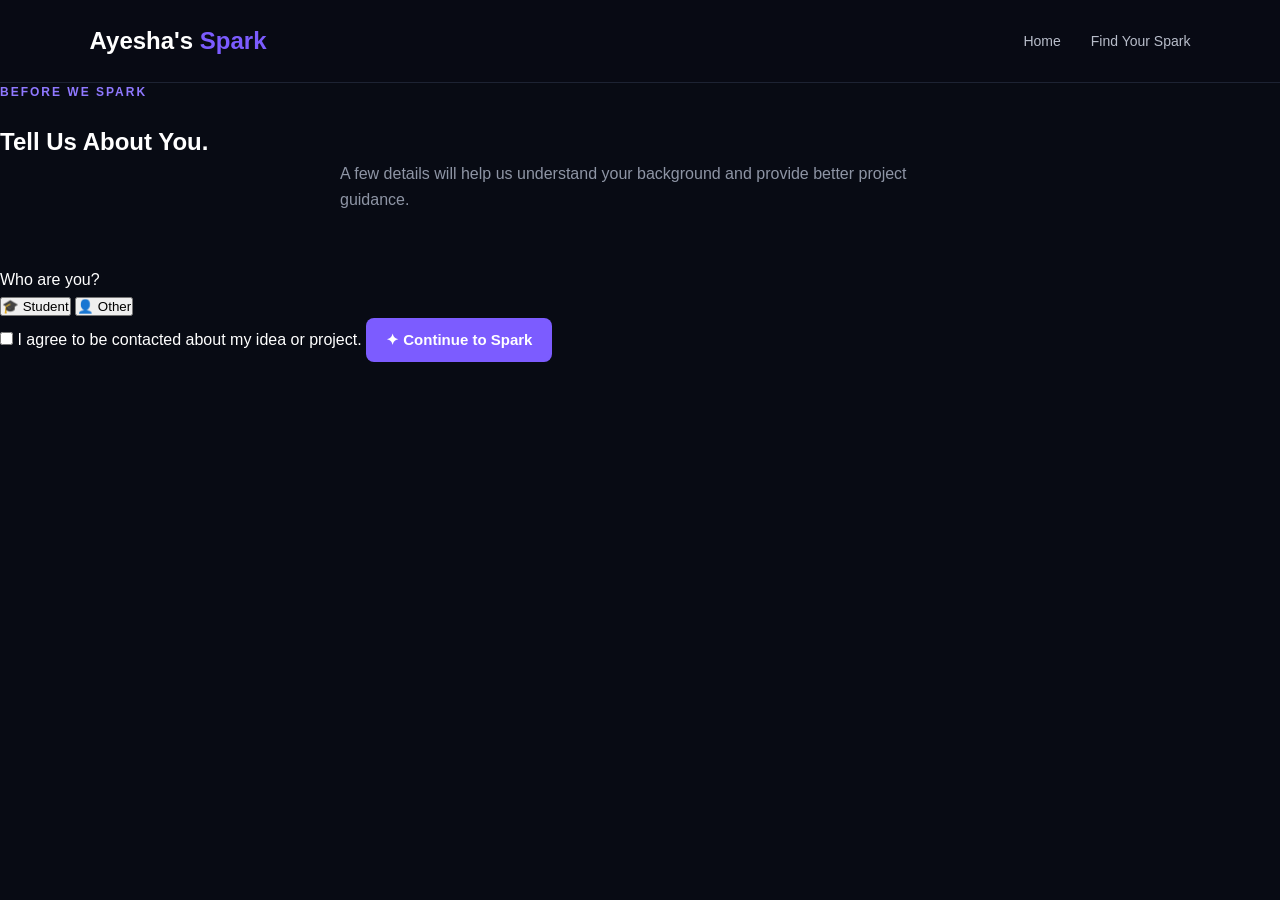
==== user-info.html @ e6392648 "Create user-info.html" ====
<!DOCTYPE html>
<html lang="en">

<head>
    <meta charset="UTF-8">
    <meta name="viewport" content="width=device-width, initial-scale=1.0">

    <title>Tell Us About You | Ayesha's Spark</title>

    <link rel="stylesheet" href="style.css">
</head>

<body>

    <!-- NAVBAR -->
    <nav class="navbar">

        <div class="logo">
            Ayesha's <span>Spark</span>
        </div>

        <div class="nav-links">
            <a href="index.html">Home</a>
            <a href="spark.html">Find Your Spark</a>
        </div>

    </nav>


    <!-- USER INFORMATION -->
    <section class="user-info-page">

        <p class="section-label">BEFORE WE SPARK</p>

        <h1>
            Tell Us About <span>You.</span>
        </h1>

        <p class="section-text">
            A few details will help us understand your background
            and provide better project guidance.
        </p>


        <div class="user-info-form">

            <label>Who are you?</label>

            <div class="user-type-buttons">

                <button type="button" onclick="showStudent()">
                    🎓 Student
                </button>

                <button type="button" onclick="showOther()">
                    👤 Other
                </button>

            </div>


            <!-- STUDENT FIELDS -->

            <div id="studentFields" style="display: none;">

                <label>First Name</label>
                <input type="text" id="studentName"
                    placeholder="Enter your first name">

                <label>College Name</label>
                <input type="text" id="collegeName"
                    placeholder="Enter your college name">

                <label>Course / Program</label>
                <input type="text" id="course"
                    placeholder="Example: B.Tech">

                <label>Year</label>

                <select id="studyYear">
                    <option value="">Select year</option>
                    <option>1st Year</option>
                    <option>2nd Year</option>
                    <option>3rd Year</option>
                    <option>4th Year</option>
                </select>

                <label>Branch</label>

                <input type="text" id="branch"
                    placeholder="Example: CSE-AIML">

                <label>Email</label>

                <input type="email" id="studentEmail"
                    placeholder="Enter your email">

                <label>What are you looking for?</label>

                <select id="studentPurpose">

                    <option value="">Select purpose</option>
                    <option>Academic Project</option>
                    <option>Mini Project</option>
                    <option>Major Project</option>
                    <option>Hackathon</option>
                    <option>Innovation Idea</option>
                    <option>Learning</option>
                    <option>Other</option>

                </select>

            </div>


            <!-- OTHER FIELDS -->

            <div id="otherFields" style="display: none;">

                <label>First Name</label>

                <input type="text" id="otherFirstName"
                    placeholder="Enter your first name">

                <label>Last Name</label>

                <input type="text" id="otherLastName"
                    placeholder="Enter your last name">

                <label>Phone Number</label>

                <input type="tel" id="otherPhone"
                    placeholder="Enter your phone number">

                <label>Email <span>(Optional)</span></label>

                <input type="email" id="otherEmail"
                    placeholder="Enter your email">

                <label>What are you looking for?</label>

                <select id="otherPurpose">

                    <option value="">Select purpose</option>
                    <option>Project Idea</option>
                    <option>Business Idea</option>
                    <option>Technical Help</option>
                    <option>Innovation</option>
                    <option>Learning</option>
                    <option>Other</option>

                </select>

            </div>


            <!-- CONSENT -->

            <label class="consent-option">

                <input type="checkbox" id="contactConsent">

                I agree to be contacted about my idea or project.

            </label>


            <button
                type="button"
                class="primary-btn"
                onclick="submitUserInfo()">

                ✦ Continue to Spark

            </button>

        </div>

    </section>


    <script>

        function showStudent() {

            document.getElementById("studentFields").style.display = "block";
            document.getElementById("otherFields").style.display = "none";

        }


        function showOther() {

            document.getElementById("otherFields").style.display = "block";
            document.getElementById("studentFields").style.display = "none";

        }


        function submitUserInfo() {

            const consent =
                document.getElementById("contactConsent").checked;

            if (!consent) {

                alert("Please agree to be contacted before continuing.");

                return;

            }

            window.location.href = "spark.html";

        }

    </script>

</body>

</html>
---- style.css ----
* {
    margin: 0;
    padding: 0;
    box-sizing: border-box;
}

html {
    scroll-behavior: smooth;
}

body {
    font-family: Arial, sans-serif;
    background: #080b14;
    color: #ffffff;
    line-height: 1.6;
}

/* NAVBAR */

.navbar {
    width: 100%;
    padding: 22px 7%;
    display: flex;
    justify-content: space-between;
    align-items: center;
    border-bottom: 1px solid #1d2333;
    background: rgba(8, 11, 20, 0.9);
}

.logo {
    font-size: 24px;
    font-weight: bold;
}

.logo span {
    color: #7c5cff;
}

.nav-links {
    display: flex;
    align-items: center;
    gap: 30px;
}

.nav-links a {
    color: #b8bdca;
    text-decoration: none;
    font-size: 14px;
}

.nav-links a:hover {
    color: #ffffff;
}

.nav-links button,
.primary-btn,
.cta button {
    border: none;
    padding: 13px 20px;
    border-radius: 8px;
    background: #7c5cff;
    color: white;
    font-weight: bold;
    cursor: pointer;
}

.nav-links button:hover,
.primary-btn:hover,
.cta button:hover {
    transform: translateY(-2px);
}


/* HERO */

.hero {
    min-height: 90vh;
    padding: 100px 7%;
    display: flex;
    justify-content: space-between;
    align-items: center;
    gap: 70px;
    background:
        radial-gradient(circle at 80% 40%, #30226b55, transparent 35%),
        #080b14;
}

.hero-content {
    max-width: 650px;
}

.tagline,
.section-label {
    color: #8f78ff;
    font-size: 12px;
    font-weight: bold;
    letter-spacing: 2px;
    margin-bottom: 20px;
}

.hero h1 {
    font-size: clamp(48px, 6vw, 78px);
    line-height: 1.05;
    margin-bottom: 25px;
}

.hero h1 span {
    display: block;
    color: #8f78ff;
}

.hero-description {
    color: #a9afbd;
    font-size: 18px;
    max-width: 570px;
    margin-bottom: 35px;
}

.hero-buttons {
    display: flex;
    gap: 15px;
}

.primary-btn {
    font-size: 15px;
}

.secondary-btn {
    padding: 13px 20px;
    border-radius: 8px;
    background: transparent;
    border: 1px solid #353b4d;
    color: white;
    cursor: pointer;
}

.secondary-btn:hover {
    border-color: #8f78ff;
}


/* HERO VISUAL */

.hero-visual {
    position: relative;
    width: 430px;
    min-width: 350px;
}

.glow {
    position: absolute;
    width: 250px;
    height: 250px;
    background: #6d52ff;
    filter: blur(120px);
    opacity: 0.25;
    top: 30px;
    left: 80px;
}

.spark-card {
    position: relative;
    padding: 45px;
    border: 1px solid #30374a;
    border-radius: 22px;
    background: #101521;
    box-shadow: 0 25px 70px #00000055;
}

.spark-symbol {
    font-size: 55px;
    color: #8f78ff;
    margin-bottom: 30px;
}

.card-label {
    color: #777f92;
    font-size: 11px;
    letter-spacing: 2px;
    margin-bottom: 8px;
}

.spark-card h3 {
    font-size: 21px;
    font-weight: 500;
}

.line {
    height: 1px;
    background: #30374a;
    margin: 30px 0;
}

.solution {
    color: #a999ff;
}


/* HOW IT WORKS */

.how,
.projects {
    padding: 110px 7%;
    max-width: 1400px;
    margin: auto;
}

.how {
    text-align: center;
}

.how h2,
.projects h2,
.cta h2 {
    font-size: 42px;
    margin-bottom: 15px;
}

.section-text {
    color: #8e95a5;
    max-width: 600px;
    margin: 0 auto 55px;
}

.steps {
    display: grid;
    grid-template-columns: repeat(4, 1fr);
    gap: 20px;
    text-align: left;
}

.step-card {
    padding: 30px;
    background: #101521;
    border: 1px solid #242b3b;
    border-radius: 16px;
}

.step-card:hover {
    border-color: #6f5bdb;
    transform: translateY(-5px);
    transition: 0.3s;
}

.step-card span {
    color: #7c5cff;
    font-size: 13px;
    font-weight: bold;
}

.step-card h3 {
    margin: 20px 0 10px;
    font-size: 22px;
}

.step-card p {
    color: #8e95a5;
}


/* PROJECTS */

.projects {
    text-align: center;
}

.project-grid {
    display: grid;
    grid-template-columns: repeat(3, 1fr);
    gap: 25px;
    text-align: left;
}

.project-card {
    background: #101521;
    border: 1px solid #242b3b;
    border-radius: 16px;
    overflow: hidden;
}

.project-card:hover {
    transform: translateY(-5px);
    transition: 0.3s;
}

.project-image {
    height: 200px;
    display: flex;
    justify-content: center;
    align-items: center;
    background: #151b29;
    color: #626a7d;
    font-size: 13px;
    letter-spacing: 1px;
}

.project-info {
    padding: 25px;
}

.project-info small {
    color: #8f78ff;
    font-size: 11px;
    letter-spacing: 1.5px;
}

.project-info h3 {
    margin: 10px 0;
    font-size: 21px;
}

.project-info p {
    color: #8e95a5;
}


/* CTA */

.cta {
    padding: 110px 20px;
    text-align: center;
    background:
        radial-gradient(circle, #30226b55, transparent 45%),
        #0b0f1a;
}

.cta h2 {
    margin-top: 10px;
}

.cta p:not(.section-label) {
    color: #8e95a5;
    margin-bottom: 30px;
}


/* FOOTER */

footer {
    text-align: center;
    padding: 45px 20px;
    border-top: 1px solid #1d2333;
    background: #070910;
}

footer p {
    color: #707789;
    margin-top: 10px;
}

.copyright {
    font-size: 12px;
}


/* MOBILE */

@media (max-width: 850px) {

    .nav-links a {
        display: none;
    }

    .hero {
        flex-direction: column;
        text-align: center;
        padding-top: 70px;
    }

    .hero-description {
        margin-left: auto;
        margin-right: auto;
    }

    .hero-buttons {
        justify-content: center;
        flex-wrap: wrap;
    }

    .hero-visual {
        width: 100%;
        max-width: 430px;
        min-width: 0;
    }

    .steps {
        grid-template-columns: 1fr;
    }

    .project-grid {
        grid-template-columns: 1fr;
    }

    .how h2,
    .projects h2,
    .cta h2 {
        font-size: 32px;
    }
}
/* SPARK GENERATOR */

.spark-generator {
    min-height: 100vh;
    padding: 90px 7%;
    max-width: 1000px;
    margin: auto;
}

.spark-generator h1 {
    font-size: 52px;
    line-height: 1.1;
    margin-bottom: 20px;
}

.spark-generator h1 span {
    color: #8f78ff;
}

.spark-form {
    margin-top: 40px;
    padding: 35px;
    background: #101521;
    border: 1px solid #242b3b;
    border-radius: 18px;
}

.spark-form > label {
    display: block;
    margin-top: 25px;
    margin-bottom: 10px;
    font-weight: bold;
}

.spark-form textarea,
.spark-form select {
    width: 100%;
    padding: 14px;
    background: #080b14;
    border: 1px solid #30374a;
    border-radius: 8px;
    color: white;
    font-size: 15px;
}

.spark-form textarea {
    height: 130px;
    resize: vertical;
}


/* SKILLS */

.skills-grid {
    display: grid;
    grid-template-columns: repeat(3, 1fr);
    gap: 12px;
}

.skill-option {
    padding: 13px;
    background: #080b14;
    border: 1px solid #30374a;
    border-radius: 8px;
    cursor: pointer;
    color: #b8bdca;
}

.skill-option:hover {
    border-color: #8f78ff;
    color: white;
}

.skill-option input {
    margin-right: 8px;
}


/* RESULT */

.spark-result {
    margin-top: 40px;
    padding: 35px;
    background: #101521;
    border: 1px solid #6f5bdb;
    border-radius: 18px;
}

.spark-result h2 {
    font-size: 32px;
    margin-bottom: 15px;
}

.spark-result h3 {
    margin-top: 25px;
    margin-bottom: 8px;
    color: #a999ff;
}

.spark-result p {
    color: #a9afbd;
}


/* MOBILE */

@media (max-width: 700px) {

    .spark-generator h1 {
        font-size: 38px;
    }

    .skills-grid {
        grid-template-columns: repeat(2, 1fr);
    }
}
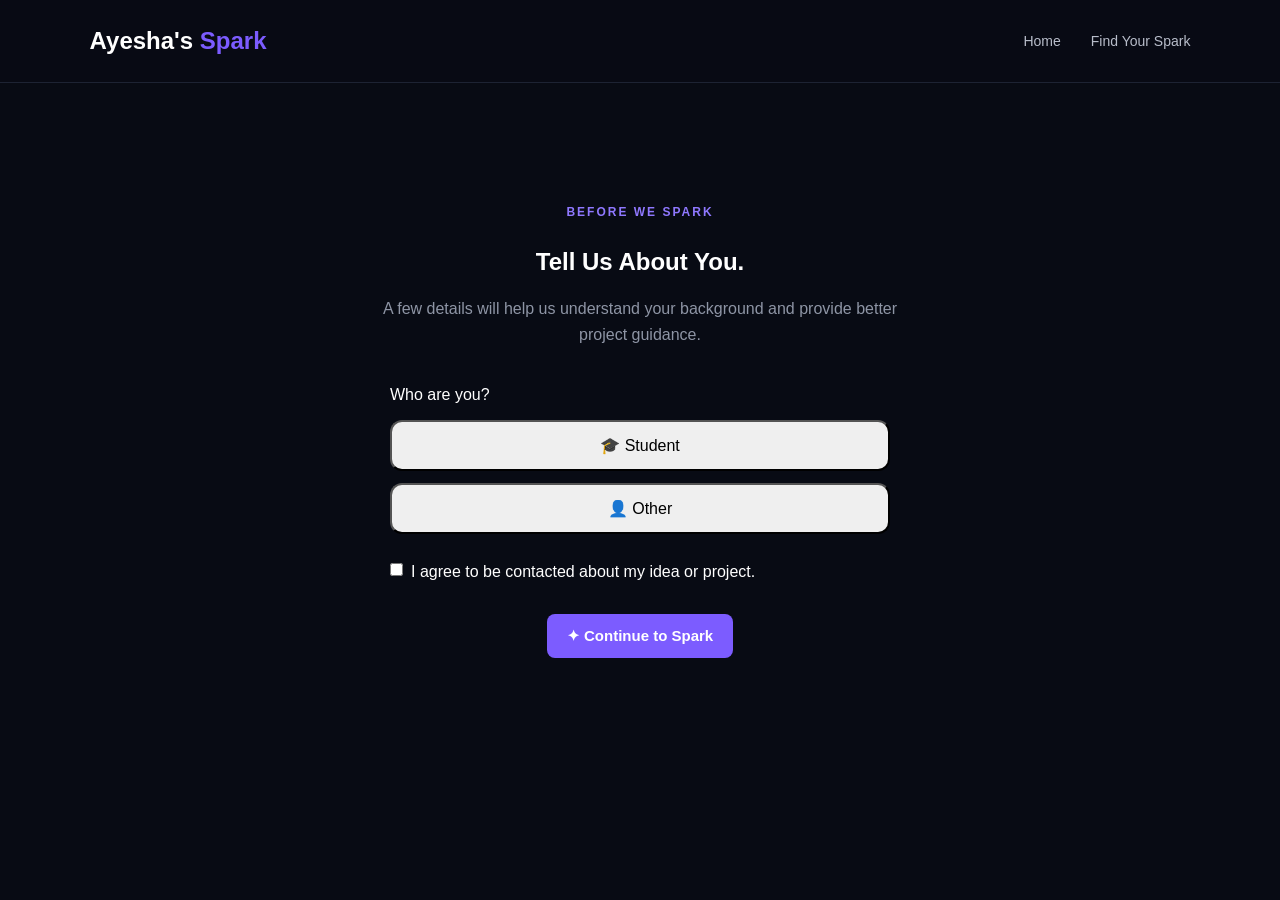
==== commit c141c20a: "Add files via upload" ====
--- a/user-info.html
+++ b/user-info.html
@@ -1,221 +1,221 @@
-<!DOCTYPE html>
-<html lang="en">
-
-<head>
-    <meta charset="UTF-8">
-    <meta name="viewport" content="width=device-width, initial-scale=1.0">
-
-    <title>Tell Us About You | Ayesha's Spark</title>
-
-    <link rel="stylesheet" href="style.css">
-</head>
-
-<body>
-
-    <!-- NAVBAR -->
-    <nav class="navbar">
-
-        <div class="logo">
-            Ayesha's <span>Spark</span>
-        </div>
-
-        <div class="nav-links">
-            <a href="index.html">Home</a>
-            <a href="spark.html">Find Your Spark</a>
-        </div>
-
-    </nav>
-
-
-    <!-- USER INFORMATION -->
-    <section class="user-info-page">
-
-        <p class="section-label">BEFORE WE SPARK</p>
-
-        <h1>
-            Tell Us About <span>You.</span>
-        </h1>
-
-        <p class="section-text">
-            A few details will help us understand your background
-            and provide better project guidance.
-        </p>
-
-
-        <div class="user-info-form">
-
-            <label>Who are you?</label>
-
-            <div class="user-type-buttons">
-
-                <button type="button" onclick="showStudent()">
-                    🎓 Student
-                </button>
-
-                <button type="button" onclick="showOther()">
-                    👤 Other
-                </button>
-
-            </div>
-
-
-            <!-- STUDENT FIELDS -->
-
-            <div id="studentFields" style="display: none;">
-
-                <label>First Name</label>
-                <input type="text" id="studentName"
-                    placeholder="Enter your first name">
-
-                <label>College Name</label>
-                <input type="text" id="collegeName"
-                    placeholder="Enter your college name">
-
-                <label>Course / Program</label>
-                <input type="text" id="course"
-                    placeholder="Example: B.Tech">
-
-                <label>Year</label>
-
-                <select id="studyYear">
-                    <option value="">Select year</option>
-                    <option>1st Year</option>
-                    <option>2nd Year</option>
-                    <option>3rd Year</option>
-                    <option>4th Year</option>
-                </select>
-
-                <label>Branch</label>
-
-                <input type="text" id="branch"
-                    placeholder="Example: CSE-AIML">
-
-                <label>Email</label>
-
-                <input type="email" id="studentEmail"
-                    placeholder="Enter your email">
-
-                <label>What are you looking for?</label>
-
-                <select id="studentPurpose">
-
-                    <option value="">Select purpose</option>
-                    <option>Academic Project</option>
-                    <option>Mini Project</option>
-                    <option>Major Project</option>
-                    <option>Hackathon</option>
-                    <option>Innovation Idea</option>
-                    <option>Learning</option>
-                    <option>Other</option>
-
-                </select>
-
-            </div>
-
-
-            <!-- OTHER FIELDS -->
-
-            <div id="otherFields" style="display: none;">
-
-                <label>First Name</label>
-
-                <input type="text" id="otherFirstName"
-                    placeholder="Enter your first name">
-
-                <label>Last Name</label>
-
-                <input type="text" id="otherLastName"
-                    placeholder="Enter your last name">
-
-                <label>Phone Number</label>
-
-                <input type="tel" id="otherPhone"
-                    placeholder="Enter your phone number">
-
-                <label>Email <span>(Optional)</span></label>
-
-                <input type="email" id="otherEmail"
-                    placeholder="Enter your email">
-
-                <label>What are you looking for?</label>
-
-                <select id="otherPurpose">
-
-                    <option value="">Select purpose</option>
-                    <option>Project Idea</option>
-                    <option>Business Idea</option>
-                    <option>Technical Help</option>
-                    <option>Innovation</option>
-                    <option>Learning</option>
-                    <option>Other</option>
-
-                </select>
-
-            </div>
-
-
-            <!-- CONSENT -->
-
-            <label class="consent-option">
-
-                <input type="checkbox" id="contactConsent">
-
-                I agree to be contacted about my idea or project.
-
-            </label>
-
-
-            <button
-                type="button"
-                class="primary-btn"
-                onclick="submitUserInfo()">
-
-                ✦ Continue to Spark
-
-            </button>
-
-        </div>
-
-    </section>
-
-
-    <script>
-
-        function showStudent() {
-
-            document.getElementById("studentFields").style.display = "block";
-            document.getElementById("otherFields").style.display = "none";
-
-        }
-
-
-        function showOther() {
-
-            document.getElementById("otherFields").style.display = "block";
-            document.getElementById("studentFields").style.display = "none";
-
-        }
-
-
-        function submitUserInfo() {
-
-            const consent =
-                document.getElementById("contactConsent").checked;
-
-            if (!consent) {
-
-                alert("Please agree to be contacted before continuing.");
-
-                return;
-
-            }
-
-            window.location.href = "spark.html";
-
-        }
-
-    </script>
-
-</body>
-
-</html>
+<!DOCTYPE html>
+<html lang="en">
+
+<head>
+    <meta charset="UTF-8">
+    <meta name="viewport" content="width=device-width, initial-scale=1.0">
+
+    <title>Tell Us About You | Ayesha's Spark</title>
+
+    <link rel="stylesheet" href="style.css">
+</head>
+
+<body>
+
+    <!-- NAVBAR -->
+    <nav class="navbar">
+
+        <div class="logo">
+            Ayesha's <span>Spark</span>
+        </div>
+
+        <div class="nav-links">
+            <a href="index.html">Home</a>
+            <a href="spark.html">Find Your Spark</a>
+        </div>
+
+    </nav>
+
+
+    <!-- USER INFORMATION -->
+    <section class="user-info-page">
+
+        <p class="section-label">BEFORE WE SPARK</p>
+
+        <h1>
+            Tell Us About <span>You.</span>
+        </h1>
+
+        <p class="section-text">
+            A few details will help us understand your background
+            and provide better project guidance.
+        </p>
+
+
+        <div class="user-info-form">
+
+            <label>Who are you?</label>
+
+            <div class="user-type-buttons">
+
+                <button type="button" onclick="showStudent()">
+                    🎓 Student
+                </button>
+
+                <button type="button" onclick="showOther()">
+                    👤 Other
+                </button>
+
+            </div>
+
+
+            <!-- STUDENT FIELDS -->
+
+            <div id="studentFields" style="display: none;">
+
+                <label>First Name</label>
+                <input type="text" id="studentName"
+                    placeholder="Enter your first name">
+
+                <label>College Name</label>
+                <input type="text" id="collegeName"
+                    placeholder="Enter your college name">
+
+                <label>Course / Program</label>
+                <input type="text" id="course"
+                    placeholder="Example: B.Tech">
+
+                <label>Year</label>
+
+                <select id="studyYear">
+                    <option value="">Select year</option>
+                    <option>1st Year</option>
+                    <option>2nd Year</option>
+                    <option>3rd Year</option>
+                    <option>4th Year</option>
+                </select>
+
+                <label>Branch</label>
+
+                <input type="text" id="branch"
+                    placeholder="Example: CSE-AIML">
+
+                <label>Email</label>
+
+                <input type="email" id="studentEmail"
+                    placeholder="Enter your email">
+
+                <label>What are you looking for?</label>
+
+                <select id="studentPurpose">
+
+                    <option value="">Select purpose</option>
+                    <option>Academic Project</option>
+                    <option>Mini Project</option>
+                    <option>Major Project</option>
+                    <option>Hackathon</option>
+                    <option>Innovation Idea</option>
+                    <option>Learning</option>
+                    <option>Other</option>
+
+                </select>
+
+            </div>
+
+
+            <!-- OTHER FIELDS -->
+
+            <div id="otherFields" style="display: none;">
+
+                <label>First Name</label>
+
+                <input type="text" id="otherFirstName"
+                    placeholder="Enter your first name">
+
+                <label>Last Name</label>
+
+                <input type="text" id="otherLastName"
+                    placeholder="Enter your last name">
+
+                <label>Phone Number</label>
+
+                <input type="tel" id="otherPhone"
+                    placeholder="Enter your phone number">
+
+                <label>Email <span>(Optional)</span></label>
+
+                <input type="email" id="otherEmail"
+                    placeholder="Enter your email">
+
+                <label>What are you looking for?</label>
+
+                <select id="otherPurpose">
+
+                    <option value="">Select purpose</option>
+                    <option>Project Idea</option>
+                    <option>Business Idea</option>
+                    <option>Technical Help</option>
+                    <option>Innovation</option>
+                    <option>Learning</option>
+                    <option>Other</option>
+
+                </select>
+
+            </div>
+
+
+            <!-- CONSENT -->
+
+            <label class="consent-option">
+
+                <input type="checkbox" id="contactConsent">
+
+                I agree to be contacted about my idea or project.
+
+            </label>
+
+
+            <button
+                type="button"
+                class="primary-btn"
+                onclick="submitUserInfo()">
+
+                ✦ Continue to Spark
+
+            </button>
+
+        </div>
+
+    </section>
+
+
+    <script>
+
+        function showStudent() {
+
+            document.getElementById("studentFields").style.display = "block";
+            document.getElementById("otherFields").style.display = "none";
+
+        }
+
+
+        function showOther() {
+
+            document.getElementById("otherFields").style.display = "block";
+            document.getElementById("studentFields").style.display = "none";
+
+        }
+
+
+        function submitUserInfo() {
+
+            const consent =
+                document.getElementById("contactConsent").checked;
+
+            if (!consent) {
+
+                alert("Please agree to be contacted before continuing.");
+
+                return;
+
+            }
+
+            window.location.href = "spark.html";
+
+        }
+
+    </script>
+
+</body>
+
+</html>
--- a/style.css
+++ b/style.css
@@ -513,3 +513,95 @@
         grid-template-columns: repeat(2, 1fr);
     }
 }
+.home-return {
+    text-align: center;
+    margin-top: 50px;
+    padding: 30px 0;
+}
+
+.spark-home-btn {
+    display: inline-block;
+    padding: 14px 30px;
+    border-radius: 30px;
+    text-decoration: none;
+    font-size: 18px;
+    font-weight: 700;
+    transition: 0.3s;
+}
+
+.spark-home-btn:hover {
+    transform: translateY(-3px);
+}
+
+.home-return p {
+    margin-top: 10px;
+    font-size: 14px;
+    opacity: 0.7;
+}
+/* USER INFORMATION PAGE */
+
+.user-info-page {
+    max-width: 650px;
+    margin: 80px auto;
+    padding: 40px 25px;
+    text-align: center;
+}
+
+.user-info-page .section-text {
+    margin: 15px auto 35px;
+    max-width: 550px;
+}
+
+.user-info-form {
+    width: 100%;
+    max-width: 500px;
+    margin: 0 auto;
+    text-align: left;
+}
+
+.user-info-form > label {
+    display: block;
+    margin-top: 22px;
+    margin-bottom: 8px;
+}
+
+.user-type-buttons {
+    display: flex;
+    flex-direction: column;
+    gap: 12px;
+    margin-top: 12px;
+}
+
+.user-type-buttons button {
+    width: 100%;
+    padding: 14px;
+    border-radius: 12px;
+    cursor: pointer;
+    font-size: 16px;
+}
+
+.user-info-form input,
+.user-info-form select,
+.user-info-form textarea {
+    width: 100%;
+    box-sizing: border-box;
+    padding: 13px;
+    border-radius: 10px;
+    margin-bottom: 5px;
+}
+
+.consent-option {
+    display: flex !important;
+    align-items: center;
+    gap: 8px;
+    margin-top: 25px !important;
+}
+
+.consent-option input {
+    width: auto !important;
+}
+
+.user-info-form .primary-btn {
+    display: block;
+    margin: 30px auto 0;
+}
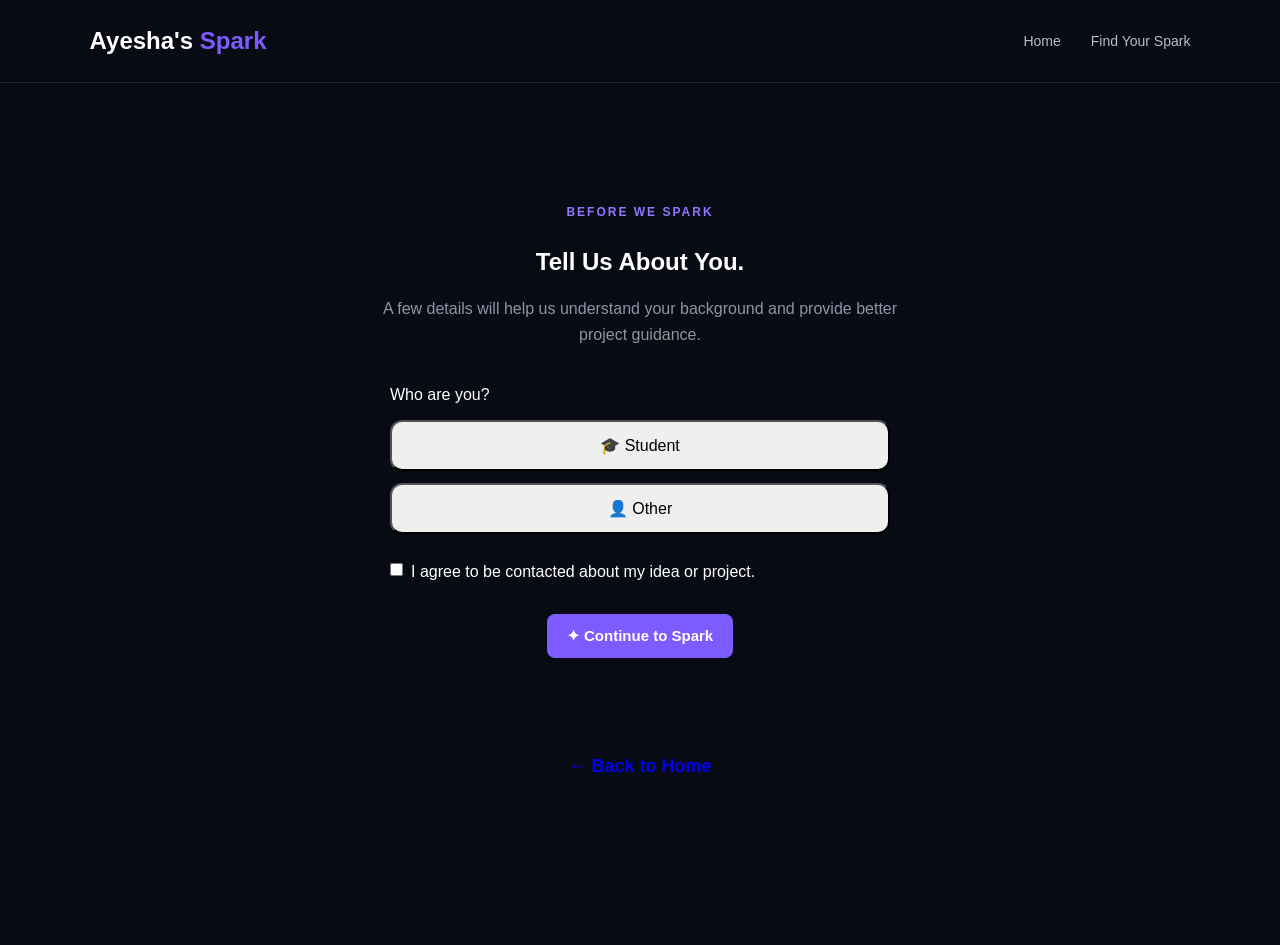
==== commit a7eaad8b: "Add files via upload" ====
--- a/user-info.html
+++ b/user-info.html
@@ -175,7 +175,9 @@
             </button>
 
         </div>
-
+<div class="home-return">
+    <a href="index.html" class="spark-home-btn">← Back to Home</a>
+</div>
     </section>
 
 
